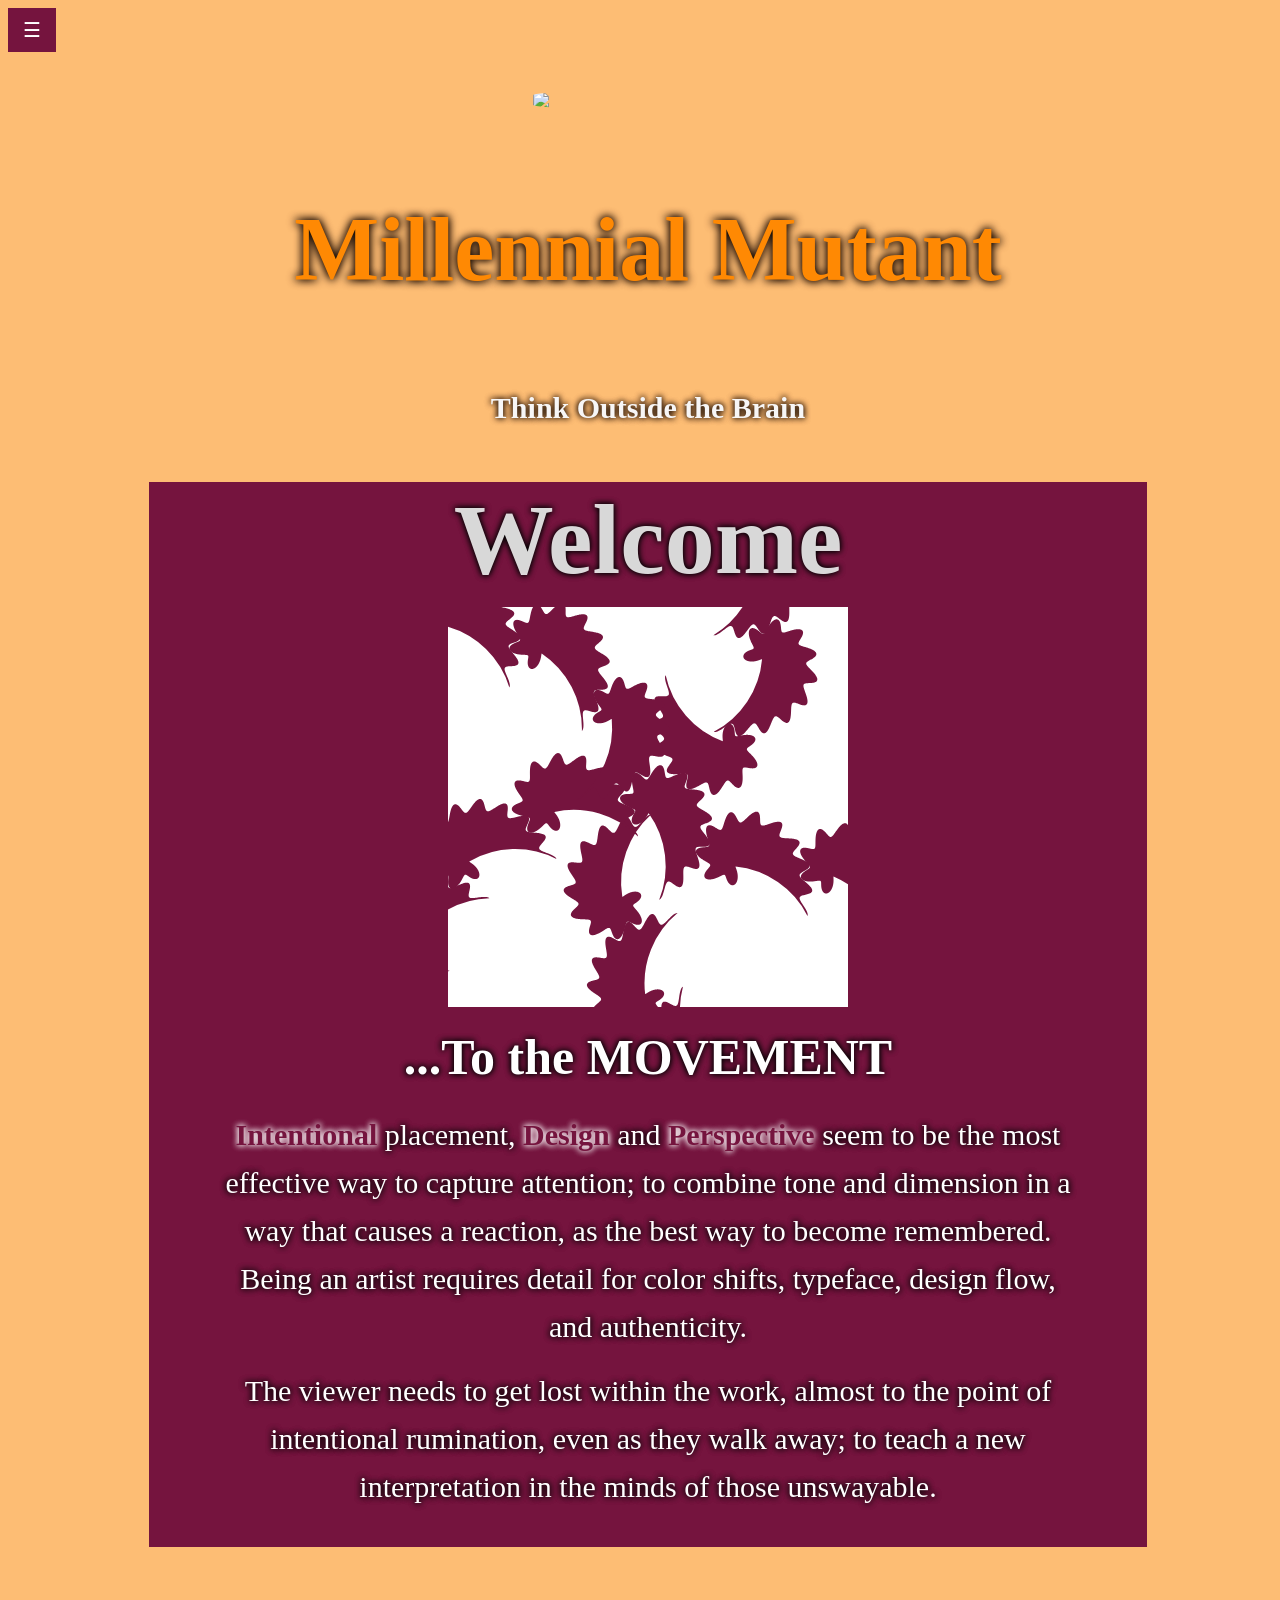
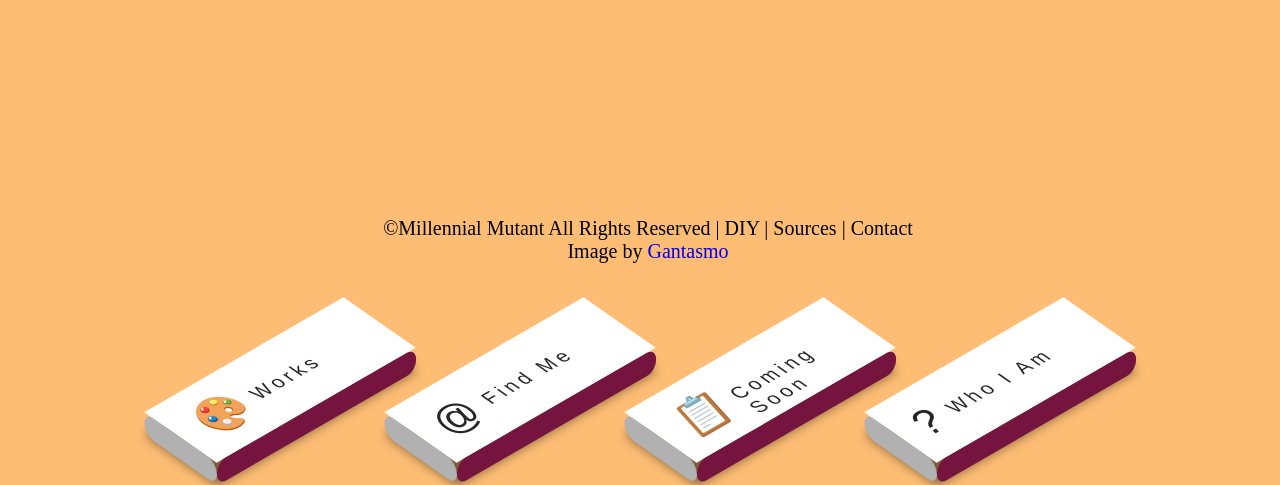
==== root/index.html @ a9f0767c "added images" ====
<!DOCTYPE html>
<html lang="en">
<head>
    <meta charset="UTF-8">
    <meta name="viewport" content="width=device-width, initial-scale=1.0">
    <title>Home</title>
    <link rel="stylesheet" href="index.css">
</head>
<body>
<div id="mySidepanel" class="sidepanel">
  <a href="javascript:void(0)" class="closebtn" onclick="closeNav()">×</a>
  
  <a href="#">Home</a>
  <a href="#">What I Do</a>
  <a href="#">Who?</a>
  <a href="#">Find Me</a>
  <a href="#">Coming Soon!</a>
  
<BR><BR>

 
</div>

  <button class="openbtn" onclick="openNav()">☰</button>   

 
    
<script>
function openNav() {
  document.getElementById("mySidepanel").style.width = "250px";
  document.getElementById("mySidepanel").style.height = "300px";
}

function closeNav() {
  document.getElementById("mySidepanel").style.width = "0";
  document.getElementById("mySidepanel").style.height = "0";
}
</script>

<img class="logo" src="Logo.jpg">
<h3 class="h3">Millennial Mutant</h3>
<h4 class="h4">Think Outside the Brain</h4>
<div class="main">
<h1 class="h1">Welcome</h1>

<div class="gears-embed" aria-label="Animated gears artwork">
  <canvas class="gears-canvas" width="400" height="400" aria-hidden="true"></canvas>
</div>

<style>
  
</style>

<script>
    
  (function () {
    "use strict";

    var script = document.currentScript;
    var root = script && script.previousElementSibling && script.previousElementSibling.previousElementSibling;
    var canvas = root ? root.querySelector(".gears-canvas") : null;
    var ctx;
    var tx;
    var ty;
    var N = 7;
    var pr = 0;

    if (!canvas) {
      return;
    }

    ctx = canvas.getContext("2d");

    if (!ctx) {
      return;
    }

    canvas.width = 400;
    canvas.height = 400;
    tx = canvas.width / 2;
    ty = canvas.height / 2;

    function animate() {
      var a;
      var b;
      var c;
      var d;
      var x;
      var y;
      var x1;
      var y1;
      var r;
      var r1;
      var tim;
      var n;
      var han;
      var kan;
      var t;
      var len;

      ctx.clearRect(0, 0, canvas.width, canvas.height);
      ctx.fillStyle = "#75143e";

      tim = Date.now() / 40;
      n = tim / 200;
      han = 10 + ran() * 5;
      kan = (N + 1) * han;
      t = (tim / 73 + ran() / 5) % 1;
      len = 5;
      r = tim / 500;

      drawGear(tx, ty, han, r + t * Math.PI * 2);

      for (a = 0; a < len; a++) {
        x = Math.cos(r);
        y = Math.sin(r);
        b = (1 - t + a / len) % 1;
        b = Math.pow(N, b) * han;
        x1 = tx + x * kan;
        y1 = ty + y * kan;
        pr = -0.11 * Math.sin(tim / 49);
        c = stepGear(x1, y1, han, [tx + x * b, ty + y * b]);
        r1 = r;

        for (d = 2; d < 7; d++) {
          r1 += pr * Math.PI * 2;
          x1 += Math.cos(r1) * kan;
          y1 += Math.sin(r1) * kan;
          c = stepGear(x1, y1, han, c);
          pr *= 0.88;
        }

        r += Math.PI * 2 / len;
      }

      function ran() {
        var value;
        n++;
        value = Math.sin(n * 3) + Math.sin(n * 7) + Math.sin(n * 19) + Math.sin(n * 43);
        return value / 8 + 0.5;
      }

      requestAnimationFrame(animate);
    }

    function stepGear(targetX, targetY, size, tipPoint) {
      var a;
      var b;
      var x;
      var y;
      var r;
      var px;
      var py;
      var r0;
      var distance;

      x = tipPoint[0] - targetX;
      y = tipPoint[1] - targetY;
      distance = Math.sqrt(x * x + y * y);
      r0 = r = Math.atan2(y, x);
      px = Math.cos(r + pr * Math.PI * 2);
      py = Math.sin(r + pr * Math.PI * 2);
      b = distance / size;

      if (b) {
        b = Math.log(b) / Math.log(N);
      }

      r = -Math.PI * b * 2 + r;
      drawGear(targetX, targetY, size, r);

      a = (r - r0) / (Math.PI * 2);
      a = (-a + 0.5 + pr + 100) % 1;
      a = Math.pow(N, a) * size;

      return [targetX - a * px, targetY - a * py];
    }

    function drawGear(centerX, centerY, size, rotation) {
      var a;
      var b;
      var c;
      var d;
      var max;
      var x;
      var y;
      var nm;
      var points;

      max = 1000;
      nm = 11;
      points = [];

      for (a = 0; a < max; a++) {
        d = a / (max - 1);
        b = Math.pow(N, d);
        c = Math.sin(b * nm);
        b += c / 2;
        x = Math.cos(rotation) * size * b;
        y = Math.sin(rotation) * size * b;
        points.push([centerX + x, centerY + y]);
        rotation += Math.PI * 2 / max;
      }

      ctx.beginPath();

      for (a = 0; a < max; a++) {
        b = points[a];
        ctx.lineTo(b[0], b[1]);
      }

      a = points[0];
      b = points[points.length - 1];
      drawArc(b[0], b[1], a[0], a[1], 1, true);
      ctx.fill();
    }

    function drawArc(sx, sy, ex, ey, angle, reverse) {
      var a;
      var x;
      var y;
      var r;
      var radius;
      var distance;
      var rx;
      var ry;
      var startAngle;
      var endAngle;
      var centerX;
      var centerY;

      x = ex - sx;
      y = ey - sy;
      r = Math.atan2(y, x);

      if (reverse) {
        r += Math.PI;
      }

      angle = Math.PI * 2 - angle;
      rx = sx + x / 2;
      ry = sy + y / 2;
      radius = Math.pow(x * x + y * y, 0.5) / Math.sin(angle / 2) / 2;
      distance = Math.cos(angle / 2) * radius;
      x = Math.sin(r) * distance;
      y = -Math.cos(r) * distance;
      centerX = rx + x;
      centerY = ry + y;
      endAngle = r - angle / 2 + Math.PI / 2;
      startAngle = endAngle + angle;

      if (reverse) {
        a = startAngle;
        startAngle = endAngle;
        endAngle = a;
      }

      ctx.arc(centerX, centerY, radius, startAngle, endAngle, reverse);
    }

    animate();
  })();
</script>
<div class="welcome-intro" aria-label="Welcome introduction">
  <h1 class="welcome-intro__heading">...To the MOVEMENT</h1>

  <p class="welcome-intro__paragraph">
    <strong class="welcome-intro__emphasis">Intentional</strong> placement,
    <strong class="welcome-intro__emphasis">Design</strong> and
    <strong class="welcome-intro__emphasis">Perspective</strong> seem to be the most effective way to capture attention;
    to combine tone and dimension in a way that causes a reaction, as the best way to become remembered.
    Being an artist requires detail for color shifts, typeface, design flow, and authenticity.
  </p>

  <p class="welcome-intro__paragraph">
    The viewer needs to get lost within the work, almost to the point of intentional rumination,
    even as they walk away; to teach a new interpretation in the minds of those unswayable.
  </p>
</div>
</div>
<ul>
  <li>
    <a href="https://www.facebook.com/people/Millennial-Mutant/61563839585692/?sk=about">
      <i class="fa fa-Home" aria-hidden="true">🎨</i>
      <span> Works </span>
    </a>
  </li>
  <li>
    <a href="https://www.tiktok.com/@eye_c_rgb">
      <i class="fa fa-Find Me" aria-hidden="true">@</i>
      <span> Find Me </span>
    </a>
  </li>
  <li>
    <a href="https://www.instagram.com/millennial_mutant/">
      <i class="fa fa-Blog" aria-hidden="true">📋</i>
      <span> Coming Soon </span>
    </a>
  </li>
  <li>
    <a href="https://www.instagram.com/millennial_mutant/">
      <i class="fa fa-Who I Am" aria-hidden="true">?</i>
      <span> Who I Am </span>
    </a>
  </li>
</ul>
<br>
</body>
<br><br><br><br><br><br><br><br><br><br><br><br><Br><Br>

<footer class="footer"><center>&copy;Millennial Mutant All Rights Reserved | DIY | Sources | Contact<br>
Image by <a href="https://www.linkedin.com/in/daniel>joaquintrujillo/" target="blank">Gantasmo</center></a></footer>
</html>
---- root/index.css ----
body {
    background-image: url('neurons2.png');
    background-color: #fdb766e7;
    background-repeat: no-repeat;
    width: 100%;
    height: 50vh; /* Or a fixed height, e.g., 600px */

    background-position: center;
    font-family: Finger Paint;
}
.sidepanel  {
  width: 0;
  position: fixed;
  z-index: 1;
  height: 250px;
  top: 0;
  left: 0;
  background-color: #75143e;
  overflow-x: hidden;
  transition: 0.5s;
  padding-top: 40px;
}

.sidepanel a {
  padding: 6px 6px 6px 32px;
  text-decoration: none;
  font-size: 25px;
  color: #fcfcfc;
  display: flex;
  transition: 0.3s;
}

.sidepanel a:hover {
  color: #f5880b;
  justify-content: center;
  transition: .05s;
}

.sidepanel .closebtn {
  position: absolute;
  top: 0;
  right: 25px;
  font-size: 36px;
}

.openbtn {
  font-size: 20px;
  cursor: pointer;
  background-color: #75143e;
  color: white;
  padding: 10px 15px;
  border: none;
}

.openbtn:hover {
  background-color:#050505;
}
.sidepanel-container {
  display: flex;
  align-items: center;
  cursor: pointer;
}
.menu-container .menu-text {
  display: block; /* Hide text by default */
}

.menu-container:hover .menu-text {
  display: block; /* Show on hover */
  
}

/* Optional: Shift icon left when text appears */
.menu-container:hover .hamburger-icon {
  margin-right: 5px;
}


.logo {
   display: block;
   margin: auto;
   margin-top: 40px;
   width: 230px;
   border-radius: 20%;
}

.h1 {
    text-shadow: 0 0 6px #000000, 0 0 6px #080808;
    margin-bottom: 10px;
    text-align: center;
    font-size: 100px;
    color: #ffffffd8;
    font-family: Finger Paint;
}
.h3 {
    text-shadow: 0 0 8px #080808, 0 0 10px #501e01;
    text-align: center;
    font-size: 90px;
    color: #ff8903;
    font-family: New Rocker;
}
.h4 {
    text-shadow: 0 0 6px #080808, 0 0 6px #501e01;
    margin-top: 0%;
    text-align: center;
    font-size: 30px;
    color: #f7f6f6;
    font-family: Finger Paint;
}
.gears-embed {
    display: block;
    width: 100%;
    max-width: 400px;
    margin: 0 auto;
    padding: 0;
    background: white;
    box-shadow: none;
    outline: none;
    overflow: visible;
    line-height: 0;
    isolation: isolate;
  }

  .gears-canvas {
    display: block;
    width: 100%;
    height: auto;
    aspect-ratio: 1 / 1;
    background: transparent;
    border: 0;
    box-shadow: none;
    outline: none;
  }
  .main {
    background-color: #75143e;
    margin-top: -10px;
    width: 78%;
    margin-inline: auto;
    text-align: center;
    box-sizing: border-box;
  }
ul {
  
  margin:0;
  padding:0;
  font-family: 'Finger Paint', sans-serif;
  position:absolute;
  top: 220%;
  left:50%;
  transform:translate(-50%, -50%);
  font-size: 1.2em;
  display:flex;
  padding:60px;
}

ul li {
  list-style:none;
  margin:0 5px;
}

ul li a .fa {
  font-size: 40px;
  color: #262626;
  line-height:80px;
  transition: .5s;
  padding-right: 14px;
}

ul li a span {
  padding:0;
  margin:0;
  position:absolute;
  top: 30px;
  color: #262626;
  letter-spacing: 4px;
  transition: .5s;
}

ul li a {
  text-decoration: none;
  display:absolute;
  display:block;
  width:210px;
  height:80px;
  background: #fff;
  text-align:left;
  padding-left: 20px;
  transform: rotate(-30deg) skew(25deg) translate(0,0);
  transition:.5s;
  box-shadow: -20px 20px 10px rgba(0,0,0,.5);
}
ul li a:before {
  border-radius: 18px;
  content: '';
  position: absolute;
  top:10px;
  left:-20px;
  height:100%;
  width:20px;
  background: #b1b1b1;
  transform: .5s;
  transform: rotate(0deg) skewY(-45deg);
}
ul li a:after {
  border-radius: 18px;
  content: '';
  position: absolute;
  bottom:-20px;
  left:-10px;
  height:20px;
  width:100%;
  background: #75143e;
  transform: .5s;
  transform: rotate(0deg) skewX(-45deg);
}

ul li a:hover {
  transform: rotate(-30deg) skew(25deg) translate(20px,-15px);
  box-shadow: -50px 50px 50px rgba(0,0,0,.5);
}

ul li:hover .fa {
  color:#fff;
}

ul li:hover span {
  color:#fff;
}

ul li:hover:nth-child(1) a{
  background: #3b5998;
}
ul li:hover:nth-child(1) a:before{
  background: #365492;
}
ul li:hover:nth-child(1) a:after{
  background: #4a69ad;
}

ul li:hover:nth-child(2) a{
  background: #00aced;
}
ul li:hover:nth-child(2) a:before{
  background: #097aa5;
}
ul li:hover:nth-child(2) a:after{
  background: #53b9e0;
}

ul li:hover:nth-child(3) a{
  background: #dd4b39;
}
ul li:hover:nth-child(3) a:before{
  background: #b33a2b;
}
ul li:hover:nth-child(3) a:after{
  background: #e66a5a;
}

ul li:hover:nth-child(4) a{
  background: #e4405f;
}
ul li:hover:nth-child(4) a:before{
  background: #d81c3f;
}
ul li:hover:nth-child(4) a:after{
  background: #e46880;
}
.footer {
  color: #000000;
  font-size: 20px;
}
.footer a {
  text-decoration: none;
}
.welcome-intro {
    box-sizing: border-box;
    width: 100%;
    max-width: 900px;
    margin: 0 auto;
    padding: 20px;
    background: transparent;
    text-align: center;
  }

  .welcome-intro__heading,
  .welcome-intro__paragraph {
    font-family: "Finger Paint";
  }

  .welcome-intro__heading {
    margin: 0 0 24px;
    font-size: 50px;
    line-height: 1.2;
    color: #ffffff;
    text-shadow: 0 0 6px #000000, 0 0 6px #080808;
  }

  .welcome-intro__paragraph {
    margin: 0 0 16px;
    font-size: 30px;
    line-height: 1.6;
    color: #ffffff;
    text-align: center;
    text-shadow: 0 0 6px #000000, 0 0 6px #080808;
  }

  .welcome-intro__emphasis {
    color: #75143e;
    font-weight: 800;
    text-shadow: 0 0 6px #ffffff, 0 0 6px #ffffff;
  }
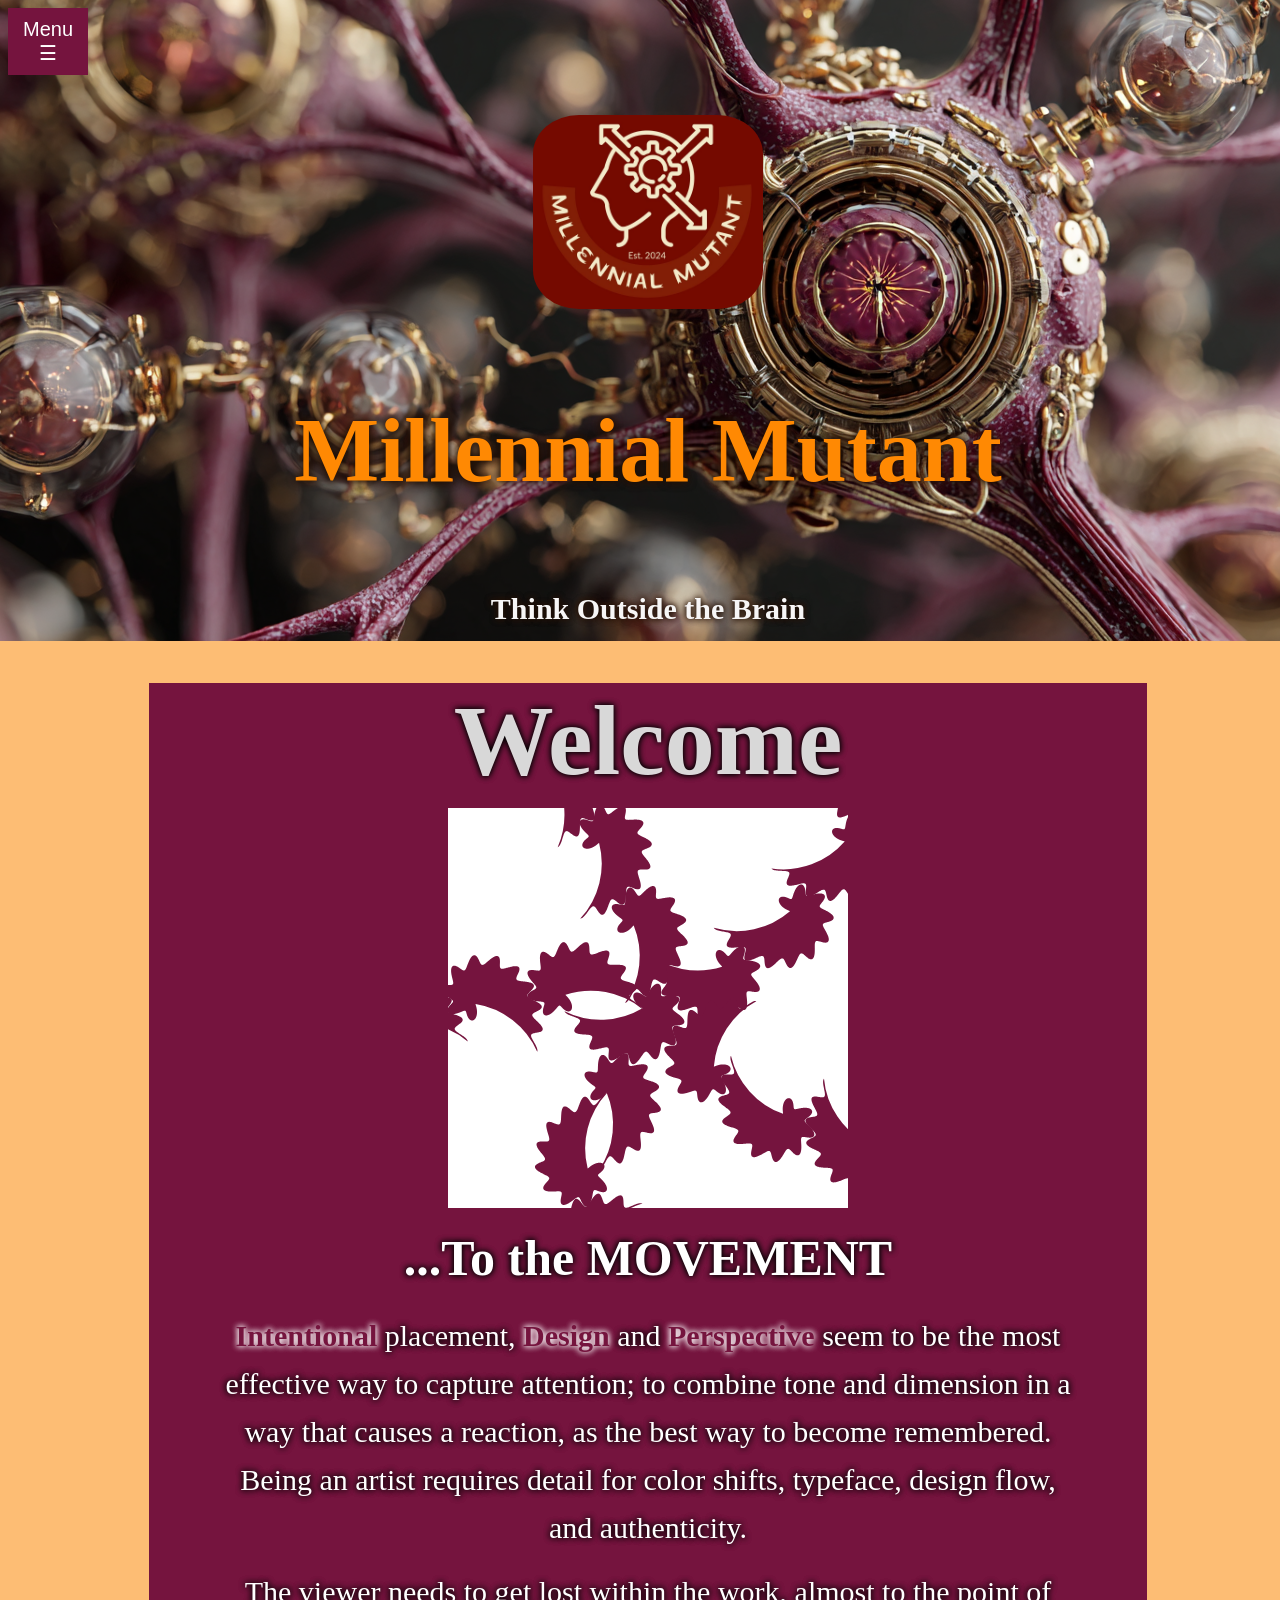
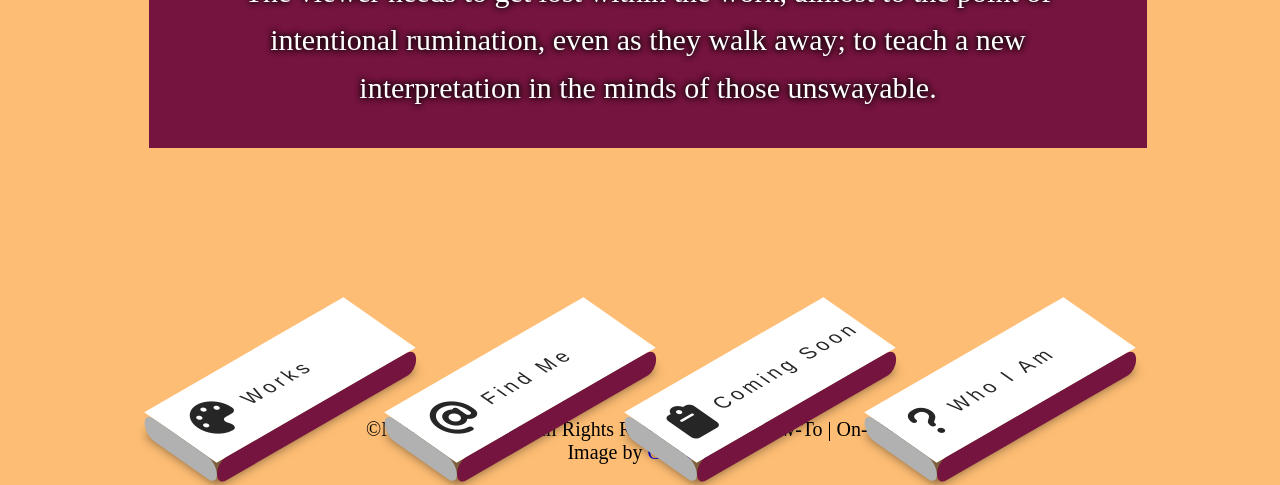
==== commit ceba3e76: "added youtube" ====
--- a/root/index.html
+++ b/root/index.html
@@ -5,6 +5,7 @@
     <meta name="viewport" content="width=device-width, initial-scale=1.0">
     <title>Home</title>
     <link rel="stylesheet" href="index.css">
+    <link rel="stylesheet" href="https://cdnjs.cloudflare.com/ajax/libs/font-awesome/6.5.0/css/all.min.css">
 </head>
 <body>
 <div id="mySidepanel" class="sidepanel">
@@ -17,18 +18,20 @@
   <a href="#">Coming Soon!</a>
   
 <BR><BR>
-
- 
+<a href="https://youtube.com/@millennialmutant?si=L1ac5iG7861TUNUW" target="_blank">
+    <i class="fa-brands fa-youtube" style="font-size: 30px; color: rgba(255, 0, 0, 0.781);">Visit My Channel</i>
+  </a>
+</div> 
 </div>
 
-  <button class="openbtn" onclick="openNav()">☰</button>   
+  <button class="openbtn" onclick="openNav()">Menu<br>☰</button>   
 
  
     
 <script>
 function openNav() {
-  document.getElementById("mySidepanel").style.width = "250px";
-  document.getElementById("mySidepanel").style.height = "300px";
+  document.getElementById("mySidepanel").style.width = "325px";
+  document.getElementById("mySidepanel").style.height = "400px";
 }
 
 function closeNav() {
@@ -37,7 +40,7 @@
 }
 </script>
 
-<img class="logo" src="Logo.jpg">
+<img class="logo" src="../images/Logo.jpg">
 <h3 class="h3">Millennial Mutant</h3>
 <h4 class="h4">Think Outside the Brain</h4>
 <div class="main">
@@ -278,6 +281,7 @@
   </p>
 </div>
 </div>
+
 <ul>
   <li>
     <a href="https://www.facebook.com/people/Millennial-Mutant/61563839585692/?sk=about">
@@ -308,6 +312,6 @@
 </body>
 <br><br><br><br><br><br><br><br><br><br><br><br><Br><Br>
 
-<footer class="footer"><center>&copy;Millennial Mutant All Rights Reserved | DIY | Sources | Contact<br>
-Image by <a href="https://www.linkedin.com/in/daniel>joaquintrujillo/" target="blank">Gantasmo</center></a></footer>
+<footer class="footer"><center>&copy;Millennial Mutant All Rights Reserved | DIY | How-To | On-The-Go<br>
+Image by <a href="https://www.linkedin.com/in/daniel>joaquintrujillo/" target="_blank">Gantasmo</center></a></footer>
 </html>
--- a/root/index.css
+++ b/root/index.css
@@ -1,6 +1,6 @@
 
 body {
-    background-image: url('neurons2.png');
+    background-image: url('../images/neurons2.png');
     background-color: #fdb766e7;
     background-repeat: no-repeat;
     width: 100%;
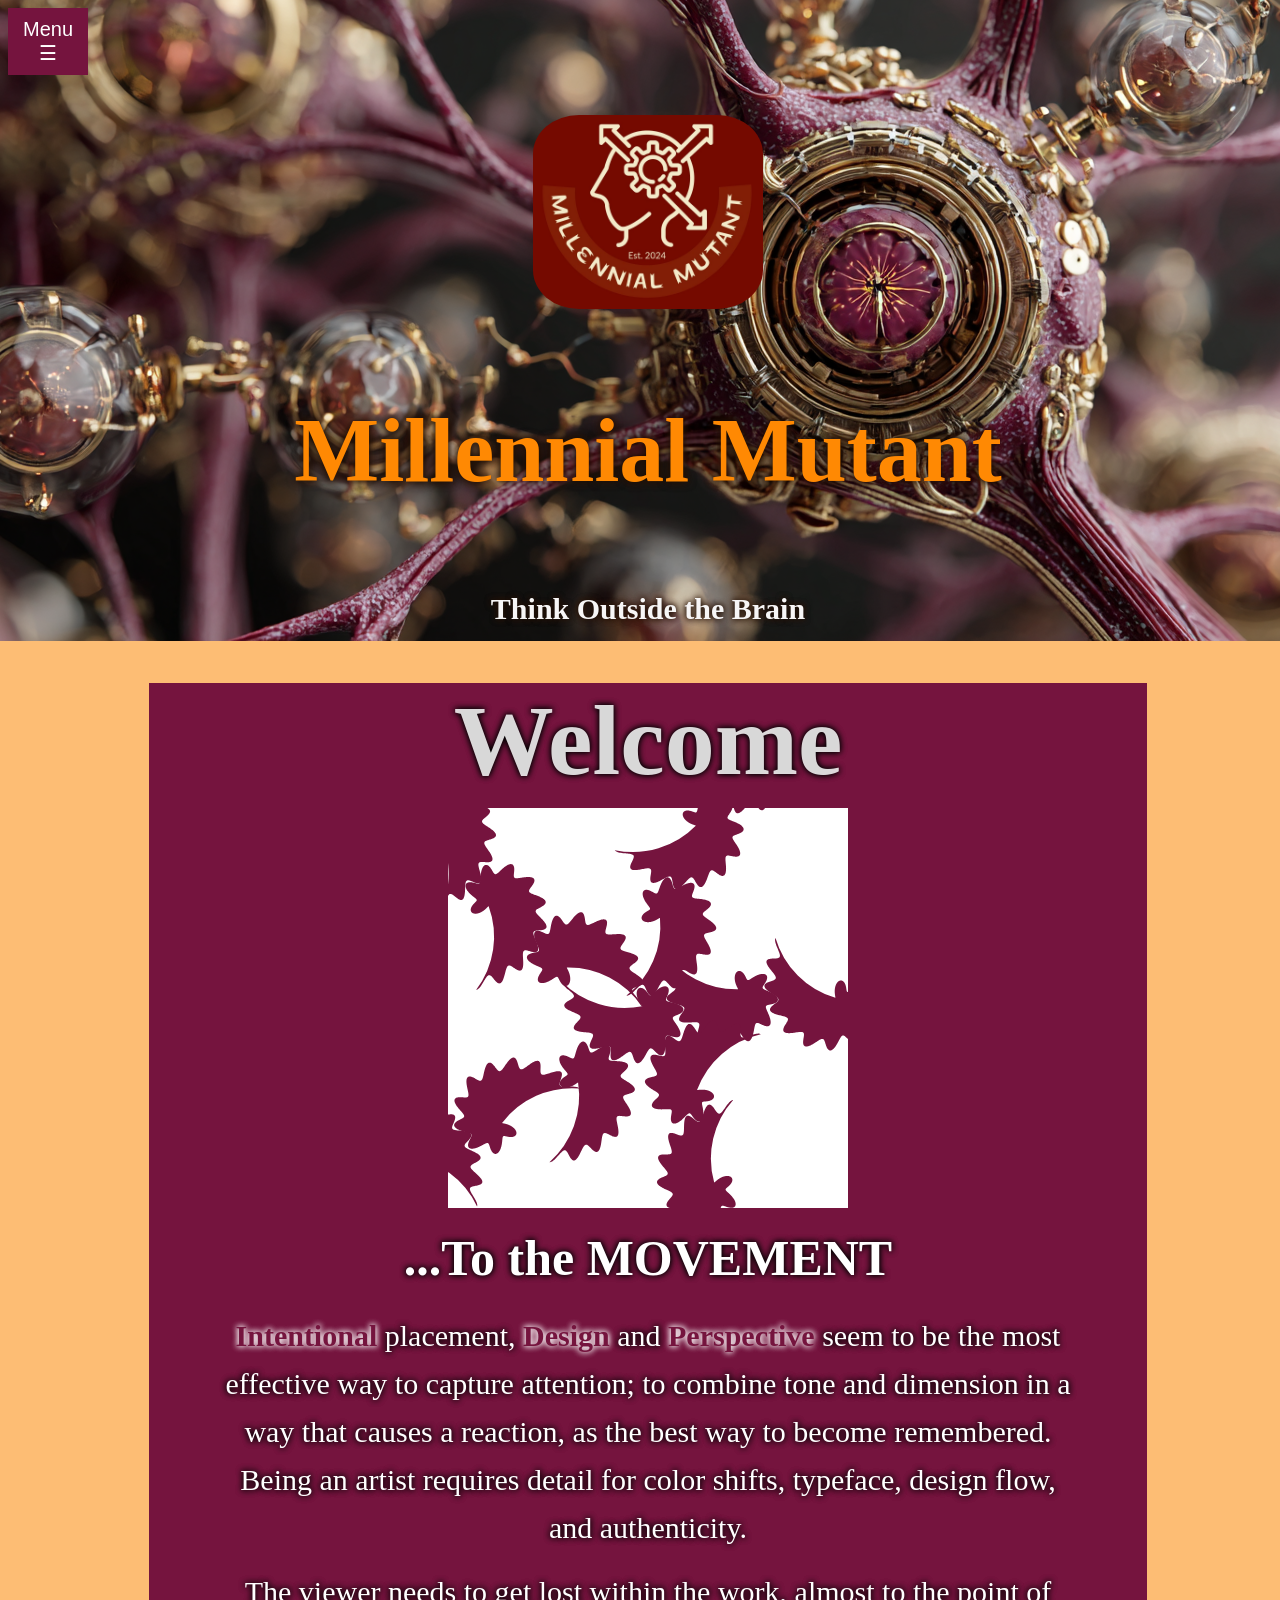
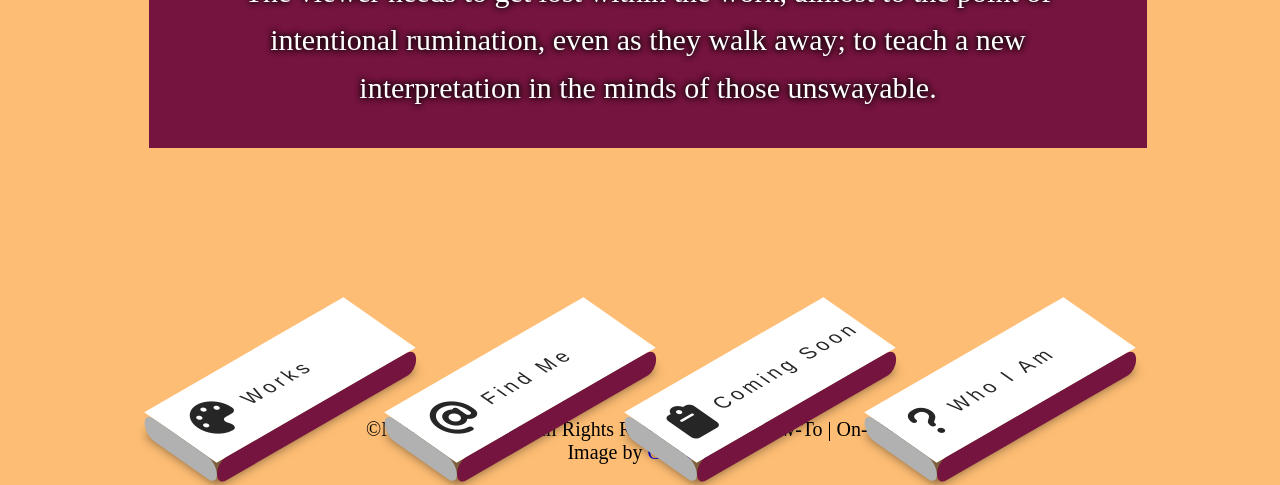
==== commit 47cc2234: "fixed links" ====
--- a/root/index.html
+++ b/root/index.html
@@ -284,25 +284,25 @@
 
 <ul>
   <li>
-    <a href="https://www.facebook.com/people/Millennial-Mutant/61563839585692/?sk=about">
+    <a href="../../DifferentMediums/root/Differentmediums.html">
       <i class="fa fa-Home" aria-hidden="true">🎨</i>
       <span> Works </span>
     </a>
   </li>
   <li>
-    <a href="https://www.tiktok.com/@eye_c_rgb">
+    <a href="../../FindMe/root/Contact.html">
       <i class="fa fa-Find Me" aria-hidden="true">@</i>
       <span> Find Me </span>
     </a>
   </li>
   <li>
-    <a href="https://www.instagram.com/millennial_mutant/">
+    <a href="../../InTheWorks/root/intheworks.html">
       <i class="fa fa-Blog" aria-hidden="true">📋</i>
       <span> Coming Soon </span>
     </a>
   </li>
   <li>
-    <a href="https://www.instagram.com/millennial_mutant/">
+    <a href="../../Who I Am/root/About.html">
       <i class="fa fa-Who I Am" aria-hidden="true">?</i>
       <span> Who I Am </span>
     </a>
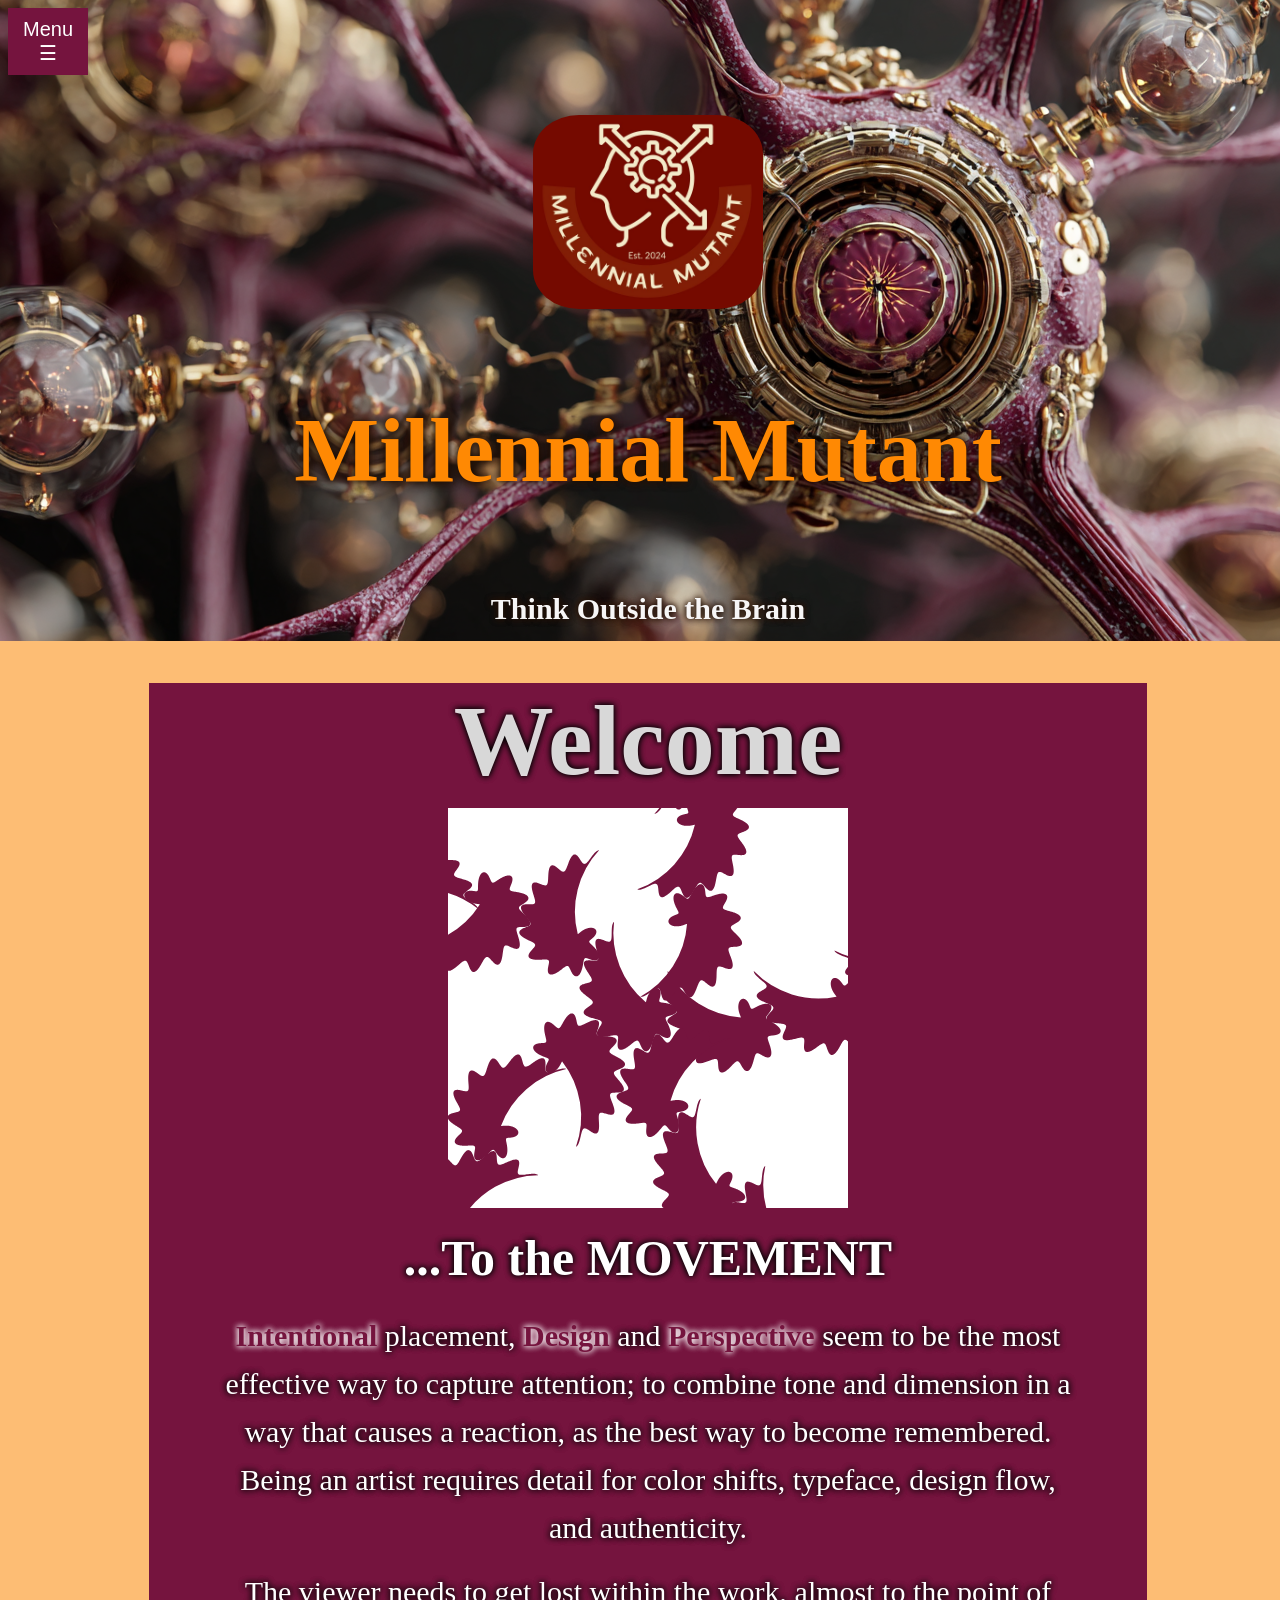
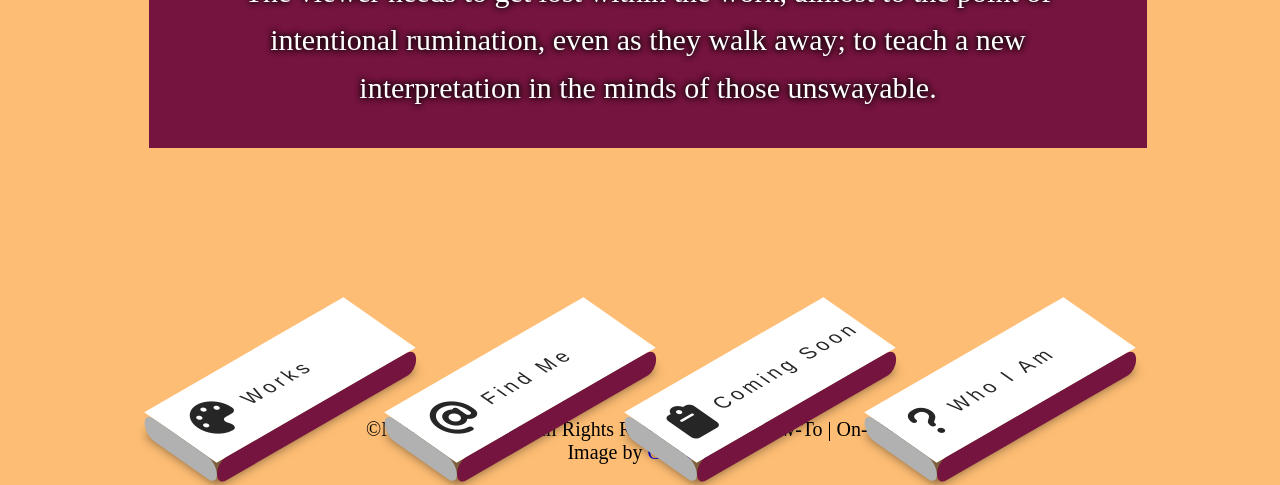
==== commit e4624f1f: "changed transition time" ====
--- a/root/index.html
+++ b/root/index.html
@@ -11,11 +11,11 @@
 <div id="mySidepanel" class="sidepanel">
   <a href="javascript:void(0)" class="closebtn" onclick="closeNav()">×</a>
   
-  <a href="#">Home</a>
-  <a href="#">What I Do</a>
-  <a href="#">Who?</a>
-  <a href="#">Find Me</a>
-  <a href="#">Coming Soon!</a>
+  <a href="../../DifferentMediums/root/Differentmediums.html">Different Mediums</a>
+  <a href="../../CustomWork/root/Customwork.html">What I Do</a>
+  <a href="../../Who I Am/root/About.html">Who?</a>
+  <a href="../../FindMe/root/Contact.html">Find Me</a>
+  <a href="../../InTheWorks/root/intheworks.html">Coming Soon!</a>
   
 <BR><BR>
 <a href="https://youtube.com/@millennialmutant?si=L1ac5iG7861TUNUW" target="_blank">
--- a/root/index.css
+++ b/root/index.css
@@ -18,7 +18,7 @@
   left: 0;
   background-color: #75143e;
   overflow-x: hidden;
-  transition: 0.5s;
+  transition: 0.4s;
   padding-top: 40px;
 }
 
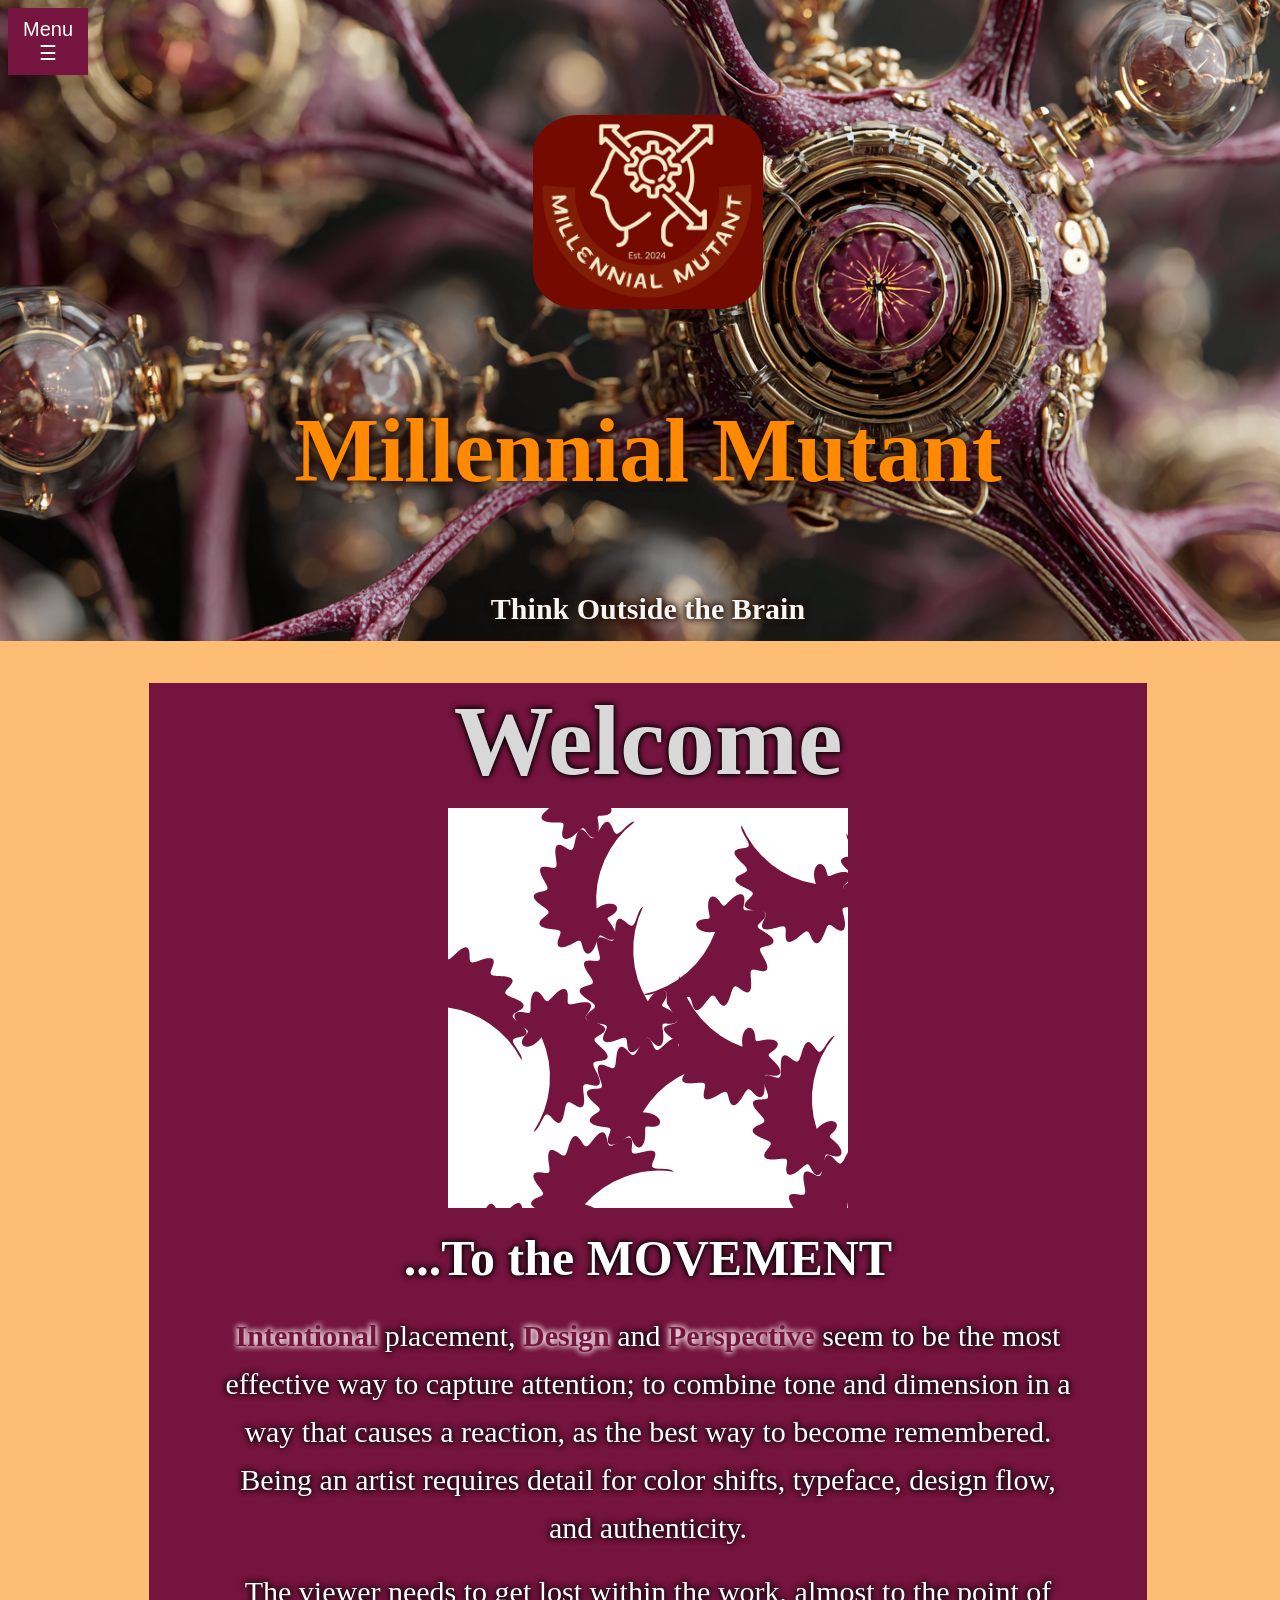
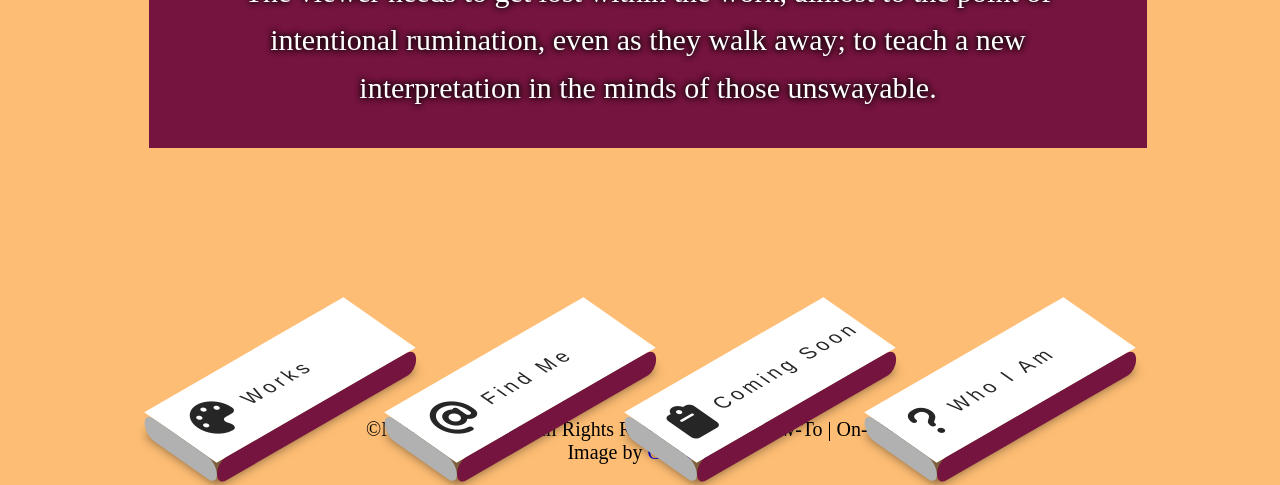
==== commit ba6d709b: "test" ====
--- a/root/index.html
+++ b/root/index.html
@@ -19,7 +19,7 @@
   
 <BR><BR>
 <a href="https://youtube.com/@millennialmutant?si=L1ac5iG7861TUNUW" target="_blank">
-    <i class="fa-brands fa-youtube" style="font-size: 30px; color: rgba(255, 0, 0, 0.781);">Visit My Channel</i>
+    <i class="fa-brands fa-youtube" style="font-size: 30px; color: rgba(253, 4, 4, 0.781);">Visit My Channel</i>
   </a>
 </div> 
 </div>
--- a/root/index.css
+++ b/root/index.css
@@ -18,7 +18,7 @@
   left: 0;
   background-color: #75143e;
   overflow-x: hidden;
-  transition: 0.4s;
+  transition: 0.5s;
   padding-top: 40px;
 }
 
